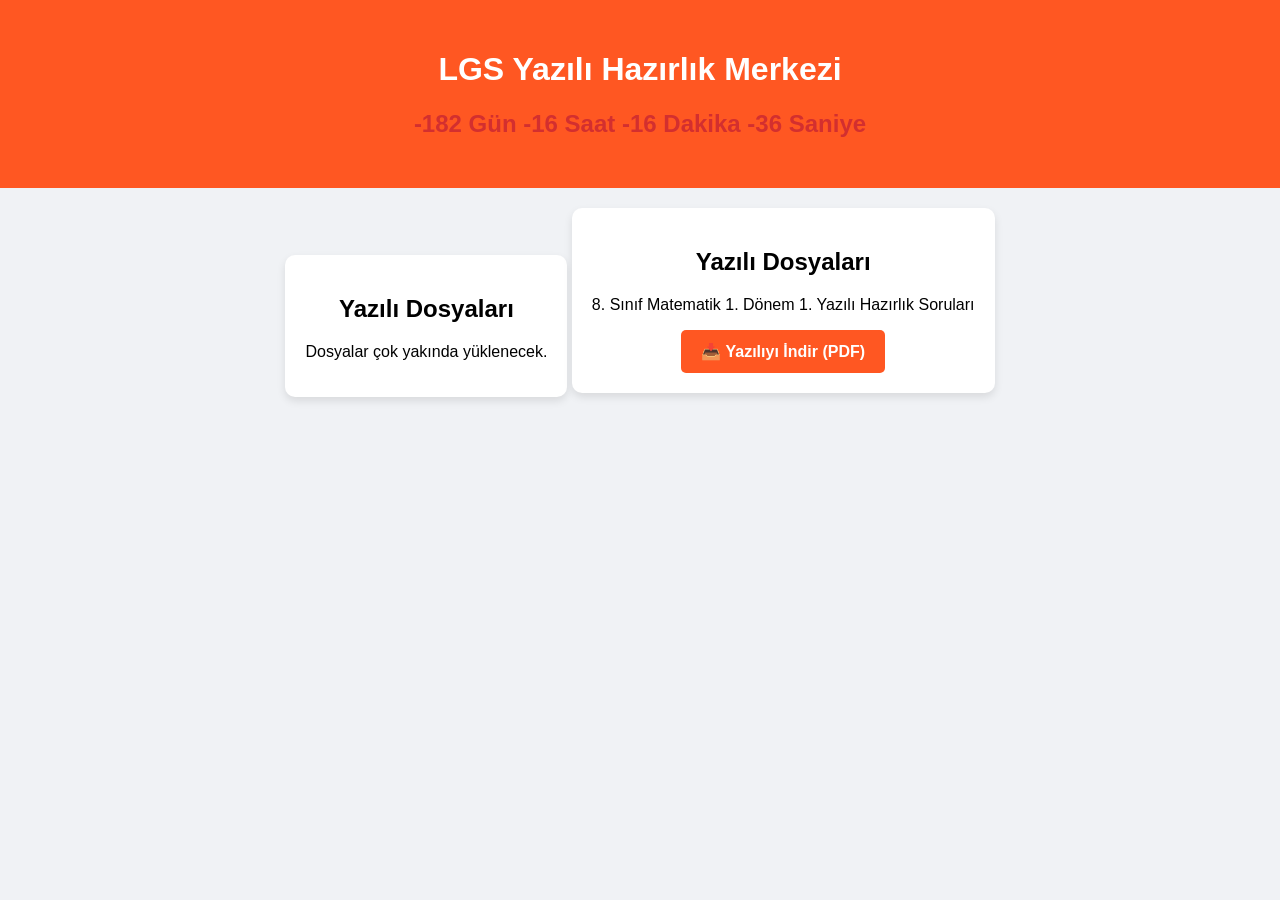
==== lgs-sitem/index.html @ eb321900 "Add files via upload" ====
<!DOCTYPE html>
<html lang="tr">
<head>
    <meta charset="UTF-8">
    <title>LGS Yazılı Hazırlık</title>
    <style>
        /* CSS BURADA */
        body { font-family: sans-serif; text-align: center; background-color: #f0f2f5; margin: 0; }
        header { background: #ff5722; color: white; padding: 30px; }
        #countdown { font-size: 24px; font-weight: bold; color: #d32f2f; margin: 20px; }
        .kutu { background: white; padding: 20px; border-radius: 10px; display: inline-block; margin-top: 20px; box-shadow: 0 4px 8px rgba(0,0,0,0.1); }
    </style>
</head>
<body>

    <header>
        <h1>LGS Yazılı Hazırlık Merkezi</h1>
        <div id="countdown">Hesaplanıyor...</div>
    </header>

    <div class="kutu">
        <h2>Yazılı Dosyaları</h2>
        <p>Dosyalar çok yakında yüklenecek.</p>
    </div>
<div class="kutu">
    <h2>Yazılı Dosyaları</h2>
    <p>8. Sınıf Matematik 1. Dönem 1. Yazılı Hazırlık Soruları</p>

    <a href="8.sınıfmatematikyazılısı.pdf" style="background-color: #ff5722; color: white; padding: 12px 20px; text-decoration: none; border-radius: 5px; display: inline-block; font-weight: bold;" download>
        📥 Yazılıyı İndir (PDF)
    </a>
</div>
    <script>
        // JAVASCRIPT BURADA
        var lgsTarihi = new Date("June 7, 2026 09:30:00").getTime();
        setInterval(function() {
            var simdi = new Date().getTime();
            var fark = lgsTarihi - simdi;
            var gun = Math.floor(fark / (1000 * 60 * 60 * 24));
            var saat = Math.floor((fark % (1000 * 60 * 60 * 24)) / (1000 * 60 * 60));
            var dakika = Math.floor((fark % (1000 * 60 * 60)) / (1000 * 60));
            var saniye = Math.floor((fark % (1000 * 60)) / 1000);
            document.getElementById("countdown").innerHTML = gun + " Gün " + saat + " Saat " + dakika + " Dakika " + saniye + " Saniye ";
        }, 1000);
    </script>
</body>
</html>
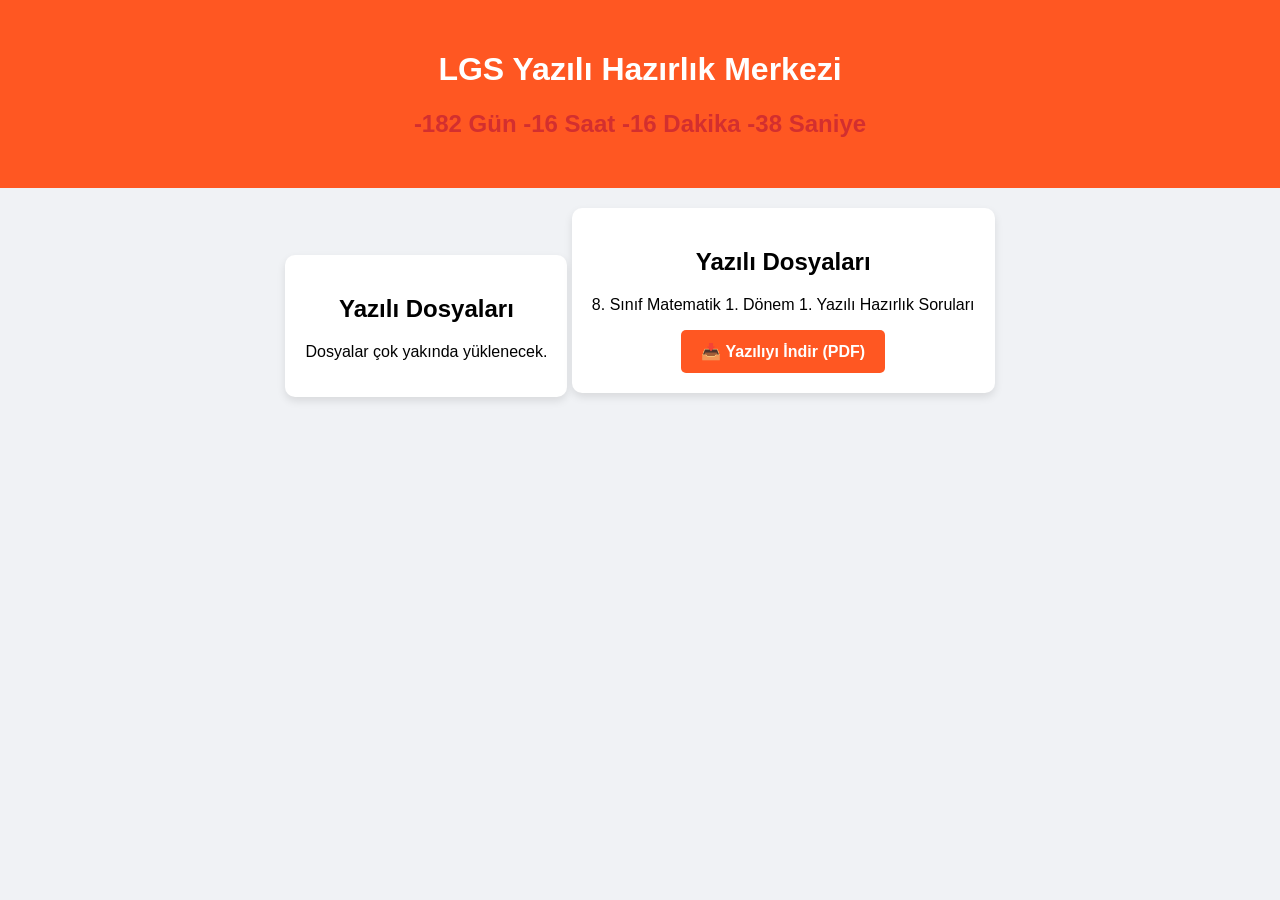
==== commit a081a864: "Add files via upload" ====
--- a/lgs-sitem/index.html
+++ b/lgs-sitem/index.html
@@ -1,6 +1,8 @@
 <!DOCTYPE html>
 <html lang="tr">
 <head>
+<title>LGS Hazırlık Notları | Yazılı-Zone</title> 
+<meta name="description" content="LGS sınavına hazırlanan öğrenciler için en güncel ders notları ve çalışma programları.">
     <meta charset="UTF-8">
     <title>LGS Yazılı Hazırlık</title>
     <style>
